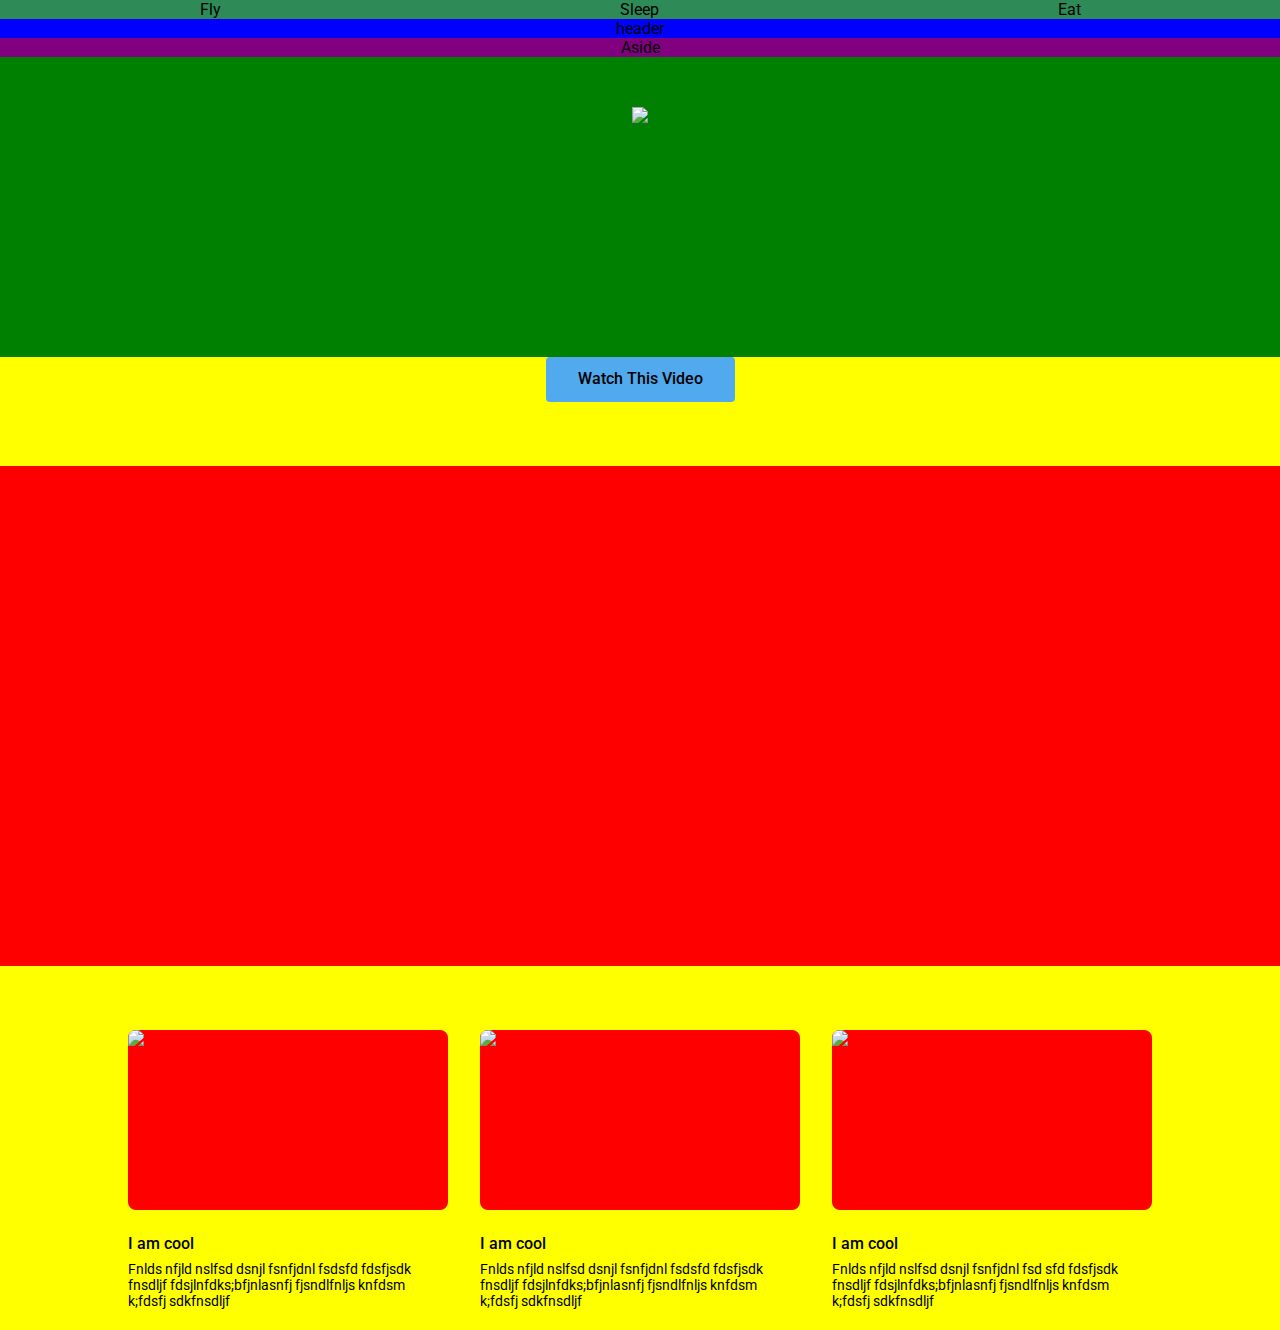
==== index.html @ c0ce0386 "Animation" ====
<!--
    NOTES

    static state
    hover state

    caniuse.com

    red lighting

    not only visual design but interaction

    content box holds borderbox
    
    color constrast accessibility
    -color contrast checker

    ASSIGNMENT TWO
    1.Create a CSS responsive template with small (mobile), 
    medium and large screen breakpoints. Think phone, 
    tablet and desktop. 

    2. Create colored or grey boxes so that you can 
    easily see how the layout is working. 
    
    3. Implement basic styling: colors, fonts 
    and other media. This is ramping up 
    towards your Midterm, so start strong 
    so you can complete the Midterm.

-->
<!DOCTYPE html>
<html lang="en">

<head>
    <meta charset="utf-8">
    <meta name="viewport" content="width=device-width, initial-scale=1.0">
    <title>Web Dev 2</title>


    <link rel="stylesheet" media="screen" href="styles.css">
    <link href="https://fonts.googleapis.com/css?family=Roboto:400,500,700&display=swap" rel="stylesheet">
</head>


<body>

    <div class="color-container">

        <nav class="navigation">
            <!--
                 <div class="nav-logo">
                
            </div>
            -->

            <ul class="nav-links">
                <li><a href=""></a>Fly</li>
                <li><a href=""></a>Sleep</li>
                <li><a href=""></a>Eat</li>
            </ul>

            <div class="burger" id="myBurger">
                <div class="line1"></div>
                <div class="line2"></div>
                <div class="line3"></div>
            </div>
        </nav>

        <header class="box1">
            header
        </header>

        <aside class="box2">
            Aside
        </aside>

        <main>

            <div class="animation-container">
                <div class="hero">
                    <div class="animation-baby-container">
                        <img
                            src="https://images.vexels.com/media/users/3/157970/isolated/preview/c156b4270aea292b9b335dd463ea17eb-earth-planet-icon-earth-icon-by-vexels.png">
                    </div>
                </div>
            </div>

            <div class="container">
                <div class="block-1">
                    <div class="button-main">
                        Watch This Video
                    </div>
                </div>
            </div>



            <div class="container">
                <div class="background-full">
                </div>
            </div>

            <div class="container">
                <div class="cards">

                    <div class="card-item">
                        <!--Begin card image-->
                        <div class="card-mask">
                            <div class="card-image">
                                <img
                                    src="
                                https://cdn.i-scmp.com/sites/default/files/styles/768x768/public/d8/images/methode/2019/06/27/9999a1e2-9720-11e9-b82d-cb52a89d5dff_image_hires_120253.JPG?itok=TmUqOqgM&v=1561608180">
                            </div>
                        </div>
                        <!--Begin Card Content-->
                        <div class="card-title">
                            I am cool
                        </div>
                        <div class="card-p">
                            Fnlds nfjld nslfsd
                            dsnjl fsnfjdnl fsdsfd
                            fdsfjsdk fnsdljf
                            fdsjlnfdks;bfjnlasnfj
                            fjsndlfnljs knfdsm k;fdsfj sdkfnsdljf
                        </div>
                    </div>


                    <div class="card-item">
                        <!--Begin card image-->
                        <div class="card-mask">
                            <div class="card-image">
                                <img
                                    src="
                                https://cdn.i-scmp.com/sites/default/files/styles/768x768/public/d8/images/methode/2019/06/27/9999a1e2-9720-11e9-b82d-cb52a89d5dff_image_hires_120253.JPG?itok=TmUqOqgM&v=1561608180">
                            </div>
                        </div>
                        <!--Begin Card Content-->
                        <div class="card-title">
                            I am cool
                        </div>
                        <div class="card-p">
                            Fnlds nfjld nslfsd
                            dsnjl fsnfjdnl fsdsfd
                            fdsfjsdk fnsdljf
                            fdsjlnfdks;bfjnlasnfj
                            fjsndlfnljs knfdsm k;fdsfj sdkfnsdljf
                        </div>
                    </div>

                    <div class="card-item">
                        <!--Begin card image-->
                        <div class="card-mask">
                            <div class="card-image">
                                <img
                                    src="
                                https://cdn.i-scmp.com/sites/default/files/styles/768x768/public/d8/images/methode/2019/06/27/9999a1e2-9720-11e9-b82d-cb52a89d5dff_image_hires_120253.JPG?itok=TmUqOqgM&v=1561608180">
                            </div>
                        </div>
                        <!--Begin Card Content-->
                        <div class="card-title">
                            I am cool
                        </div>
                        <div class="card-p">
                            Fnlds nfjld nslfsd
                            dsnjl fsnfjdnl fsd sfd
                            fdsfjsdk fnsdljf
                            fdsjlnfdks;bfjnlasnfj
                            fjsndlfnljs knfdsm k;fdsfj sdkfnsdljf
                        </div>
                    </div>

                </div>
            </div>
    </div>
    </main>

    <script type="text/javascript" src="script.js"></script>
</body>

</html>
---- styles.css ----
body {
    margin: 0;
    text-align: center;

    /*background-color: white;*/
    font-family: "Roboto", 'sans-serif';
}

/*APPLIES TO ALL*/
* {
    margin: 0;
    padding: 0;
    box-sizing: border-box;
}

main {
    background-color: yellow;
}

header {
    background-color: blue;
}


nav {
    background-color: seagreen;
    justify-content: space-around;
}

.nav-links {
    display: flex;
    justify-content: space-around;
}

.nav-links li {
    list-style: none;
}




aside {
    background-color: purple;
}

footer {
    background-color: sienna;
}

img {
    width: 100%;
    height: auto;

    /*Important need pollyfill for IE*/
    object-fit: cover;

}

.hero {
    width: 100%;
    height: 300px;
    display: flex;
    justify-content: center;
    background-color: green;
    overflow: visible;
}

/* animation-fill-mode: forwards

*/
.animation-baby-container {
    width: 200px;
    height: auto;
    margin-top: 50px;
    transform: translateY(0px);
    animation-name: float;
    animation-duration: 2s;
    animation-iteration-count: infinite;
    animation-timing-function: ease-in;

}

@keyframes float {
    0% {
        transform: translateY(0%);
        transform: scale(1);
    }

    50% {
        transform: translateX(-40px);
        transform: scale(1.1);
    }

    100% {
        transform: translateY(0px);
        transform: scale(0);
    }

}

.container {
    width: 100%;
    height: auto;
    display: flex;
    justify-content: center;
}


.block-1 {
    display: flex;
    width: 100%;
    height: auto;
    justify-content: center;
}

.cards {
    width: 1024px;
    height: 300px;
    display: flex;

    /*stuff next to eachother*/
    flex-direction: row;
    /*spread stuff out*/
    justify-content: space-between;
    border: 0px solid black;
    margin-top: 64px;

}

.card-item {
    width: 320px;
    height: auto;
    display: flex;
    flex-direction: column;
    text-align: left;
    color: #000000;
}

.card-mask {
    width: 320px;
    height: 180px;
    background-color: red;
    border-radius: 8px;
    overflow: hidden;
    align-items: top;
}

.card-image {
    width: 100%;
    height: auto;
}

.card-title {
    font-weight: 500;
    font-size: 16px;
    margin-top: 24px;
}

.card-p {
    font-size: 14px;
    font-weight: 400;
    margin-top: 8px;
    width: 300px;
}

/*BUTTON
-hover 
-focus  or accessibility. built into browser
-active or click state
-disbled
*/
.button-main {
    display: flex;
    justify-content: center;
    border-radius: 4px;
    background-color: rgb(81, 169, 238);

    /*  can reduce padding to just top and right
    text is usually off by a pixel or two*/
    padding: 12px 32px 14px 32px;
    font-weight: 500;
    transition: all 200ms ease;
    /*transition: cubic-bezier(0.1, 0.7, 1.0, 0.1);*/
    cursor: pointer;
}

.button-main:hover {
    box-shadow: 2px 2px 5px grey;
}

.background-full {
    width: 100%;
    height: 500px;
    margin-top: 64px;
    background-color: red;
    background-image: url(https://www.rafu.com/wp-content/uploads/2019/10/spirited-away.jpg);
    background-repeat: no-repeat;
    background-size: cover;
    background-position: center;

}


/*
for clicking
.button-main:active {
    background-color: pink;
}
tabbing
.button-main:focus {}
*/





@media only screen and (max-width : 414px) {
    .container {
        padding: 0px 16px;
    }

    .cards {
        width: 100%;
        flex-direction: column;
        justify-content: center;
        margin-top: 364px;
    }

    .card-item {
        width: 100%;
    }

    .card-mask {
        width: 100%;
    }

    .button-main {
        width: 100%;
        padding: 8px;
    }

    .background-full {
        background-position: left;
    }


}
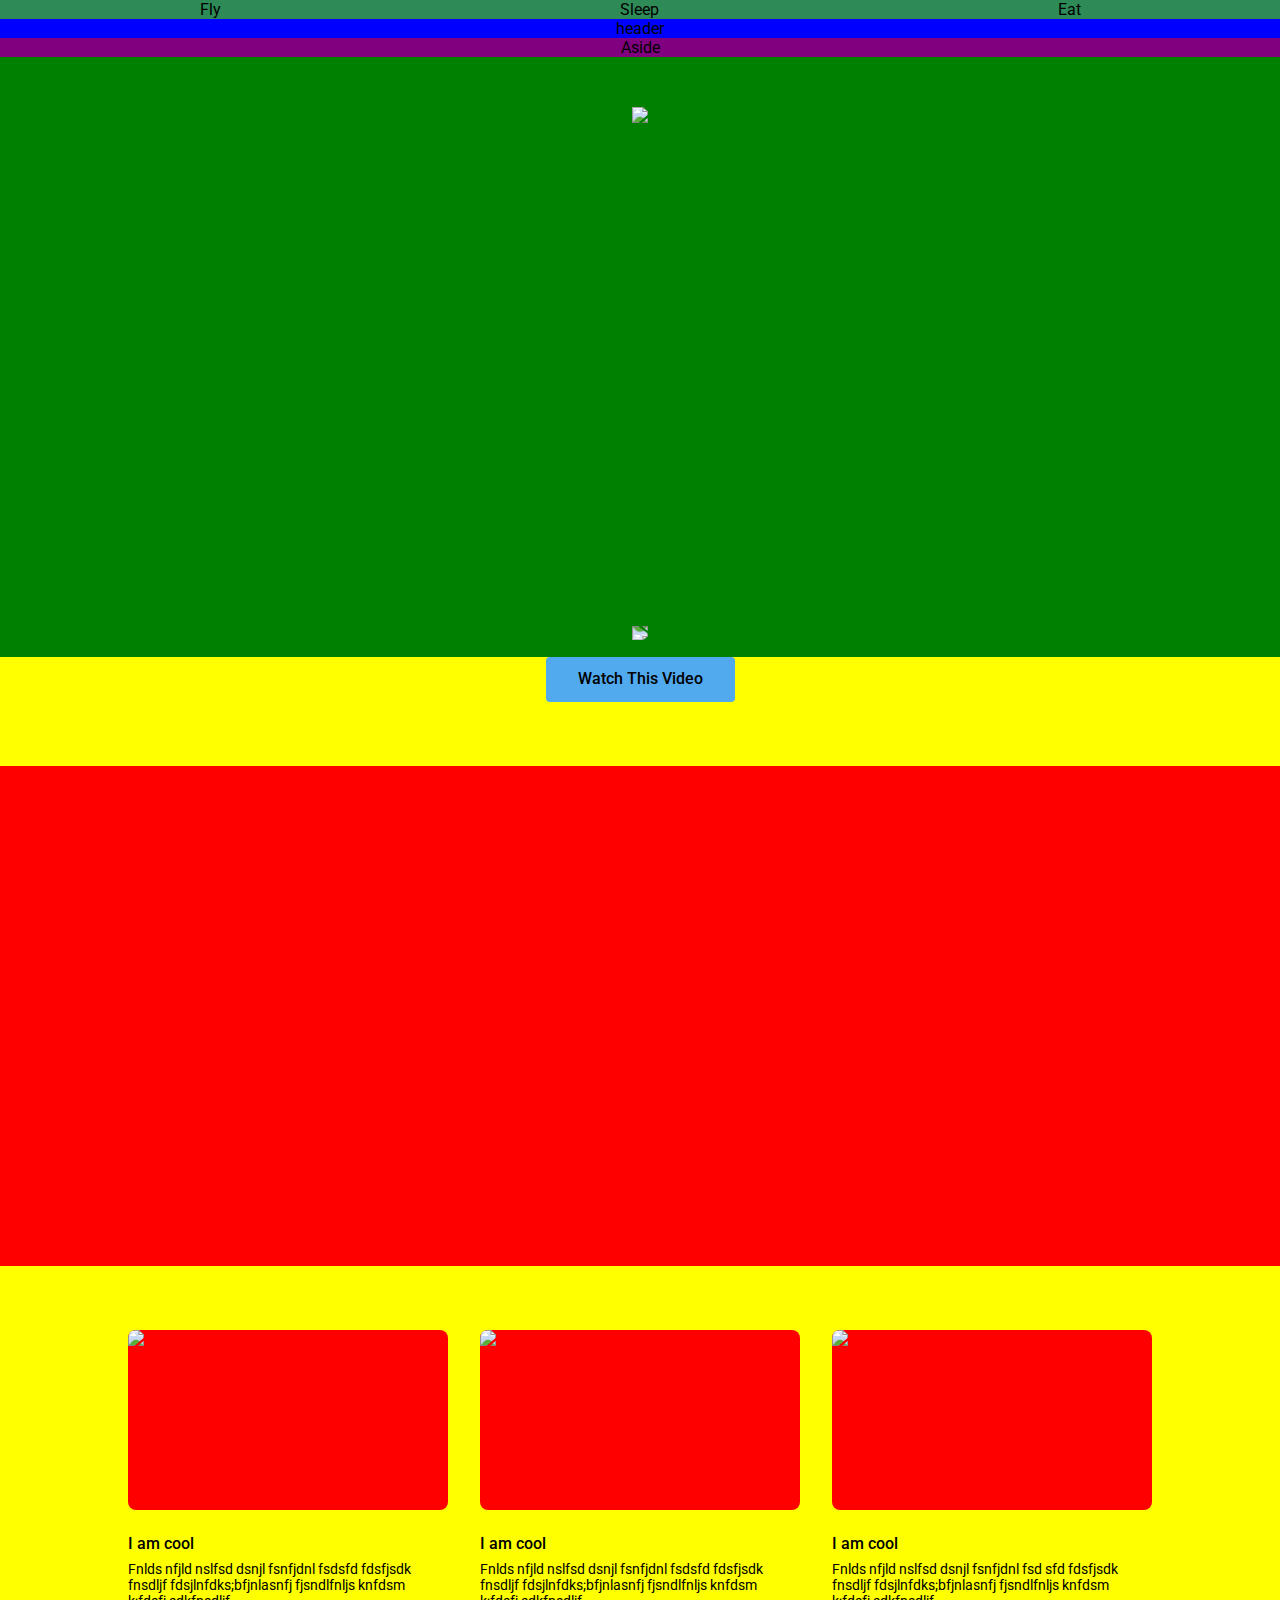
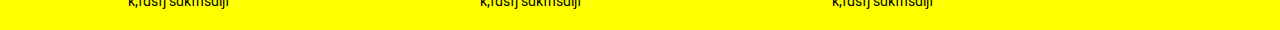
==== commit 30f7e9a4: "Add files via upload" ====
--- a/index.html
+++ b/index.html
@@ -80,6 +80,15 @@
             <div class="animation-container">
                 <div class="hero">
                     <div class="animation-baby-container">
+                        <img
+                            src="https://images.vexels.com/media/users/3/157970/isolated/preview/c156b4270aea292b9b335dd463ea17eb-earth-planet-icon-earth-icon-by-vexels.png">
+                    </div>
+                </div>
+            </div>
+
+            <div class="animation-container">
+                <div class="hero">
+                    <div class="animation-baby-container-1">
                         <img
                             src="https://images.vexels.com/media/users/3/157970/isolated/preview/c156b4270aea292b9b335dd463ea17eb-earth-planet-icon-earth-icon-by-vexels.png">
                     </div>
--- a/styles.css
+++ b/styles.css
@@ -80,22 +80,50 @@
 
 }
 
+
 @keyframes float {
     0% {
-        transform: translateY(0%);
-        transform: scale(1);
+        transform: translateX(0%);
+        transform: scale(1.01);
     }
 
     50% {
-        transform: translateX(-40px);
-        transform: scale(1.1);
+        transform: translateY(-40px);
+        transform: scale(1.05);
     }
 
     100% {
-        transform: translateY(0px);
-        transform: scale(0);
-    }
-
+        transform: translateX(0px);
+        transform: scale(1.01);
+    }
+
+}
+
+.animation-baby-container-1 {
+    width: 200px;
+    height: auto;
+    margin-top: 50px;
+    transform: rotateX(150deg);
+    animation-name: rotate;
+    animation-duration: 2s;
+    animation-iteration-count: infinite;
+    animation-timing-function: ease-in;
+
+}
+
+@keyframes rotate {
+    0% {
+        transform: rotateX(0deg);
+
+    }
+
+    50% {
+        transform: rotateY(180deg)
+    }
+
+    100% {
+        transform: rotateX(0deg);
+    }
 }
 
 .container {
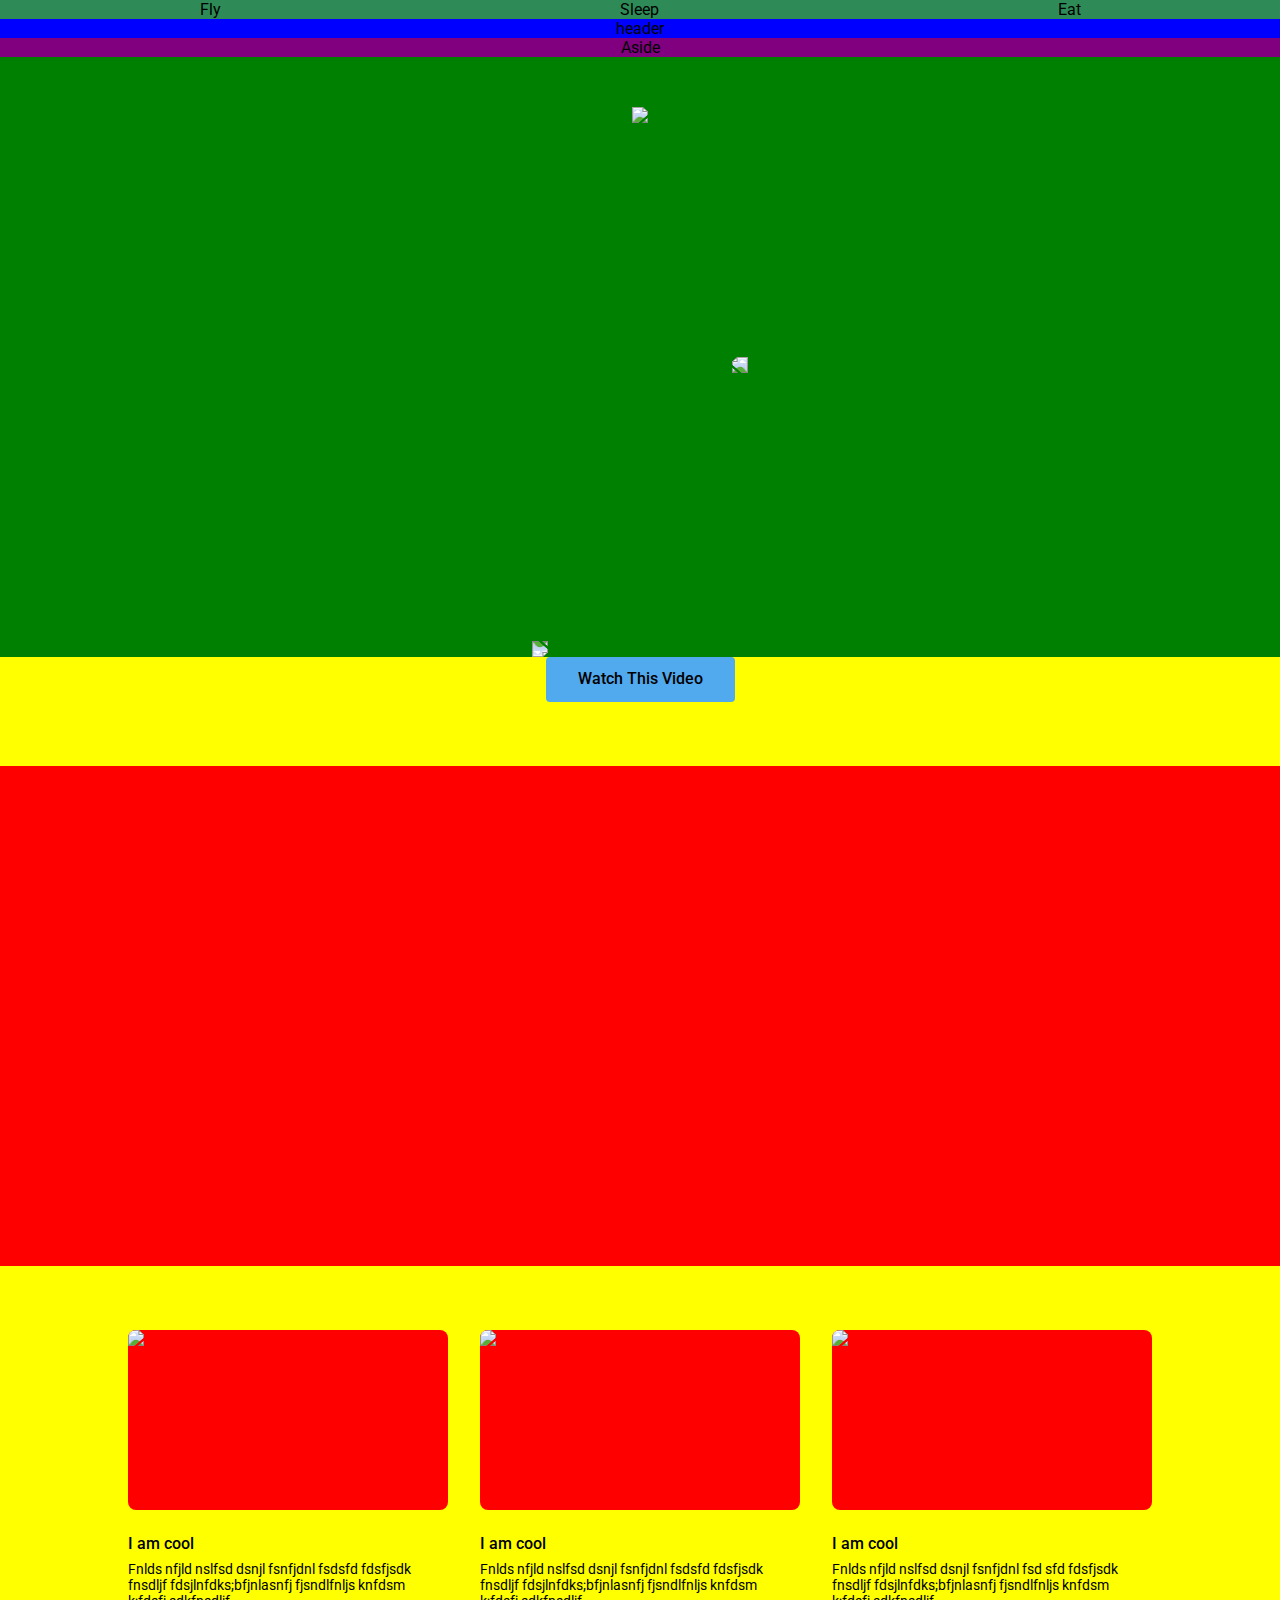
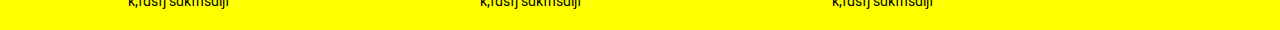
==== commit 984e3287: "3d animations" ====
--- a/index.html
+++ b/index.html
@@ -92,6 +92,10 @@
                         <img
                             src="https://images.vexels.com/media/users/3/157970/isolated/preview/c156b4270aea292b9b335dd463ea17eb-earth-planet-icon-earth-icon-by-vexels.png">
                     </div>
+                    <div class="animation-baby-container-2">
+                        <img
+                            src="https://images.vexels.com/media/users/3/157970/isolated/preview/c156b4270aea292b9b335dd463ea17eb-earth-planet-icon-earth-icon-by-vexels.png">
+                    </div>
                 </div>
             </div>
 
@@ -143,6 +147,7 @@
                                 <img
                                     src="
                                 https://cdn.i-scmp.com/sites/default/files/styles/768x768/public/d8/images/methode/2019/06/27/9999a1e2-9720-11e9-b82d-cb52a89d5dff_image_hires_120253.JPG?itok=TmUqOqgM&v=1561608180">
+
                             </div>
                         </div>
                         <!--Begin Card Content-->
--- a/styles.css
+++ b/styles.css
@@ -103,9 +103,9 @@
     width: 200px;
     height: auto;
     margin-top: 50px;
-    transform: rotateX(150deg);
+    transform: rotateX(180deg);
     animation-name: rotate;
-    animation-duration: 2s;
+    animation-duration: 4s;
     animation-iteration-count: infinite;
     animation-timing-function: ease-in;
 
@@ -114,17 +114,53 @@
 @keyframes rotate {
     0% {
         transform: rotateX(0deg);
-
+        opacity: 100%;
     }
 
     50% {
-        transform: rotateY(180deg)
+        transform: rotateY(180deg);
+        opacity: 70%;
     }
 
     100% {
         transform: rotateX(0deg);
-    }
-}
+        opacity: 100%;
+    }
+}
+
+
+.animation-baby-container-2 {
+    width: 200px;
+    height: auto;
+    margin-bottom: 50px;
+    transform: rotateY(180deg);
+    animation-name: rotate2;
+    animation-duration: 4s;
+    animation-iteration-count: infinite;
+    animation-timing-function: ease-in;
+
+}
+
+@keyframes rotate2 {
+    0% {
+        transform: rotateY(0deg);
+        opacity: 100%;
+    }
+
+    50% {
+        transform: rotateX(180deg);
+        opacity: 70%;
+    }
+
+    100% {
+        transform: rotateY(0deg);
+        opacity: 100%;
+    }
+}
+
+
+
+
 
 .container {
     width: 100%;
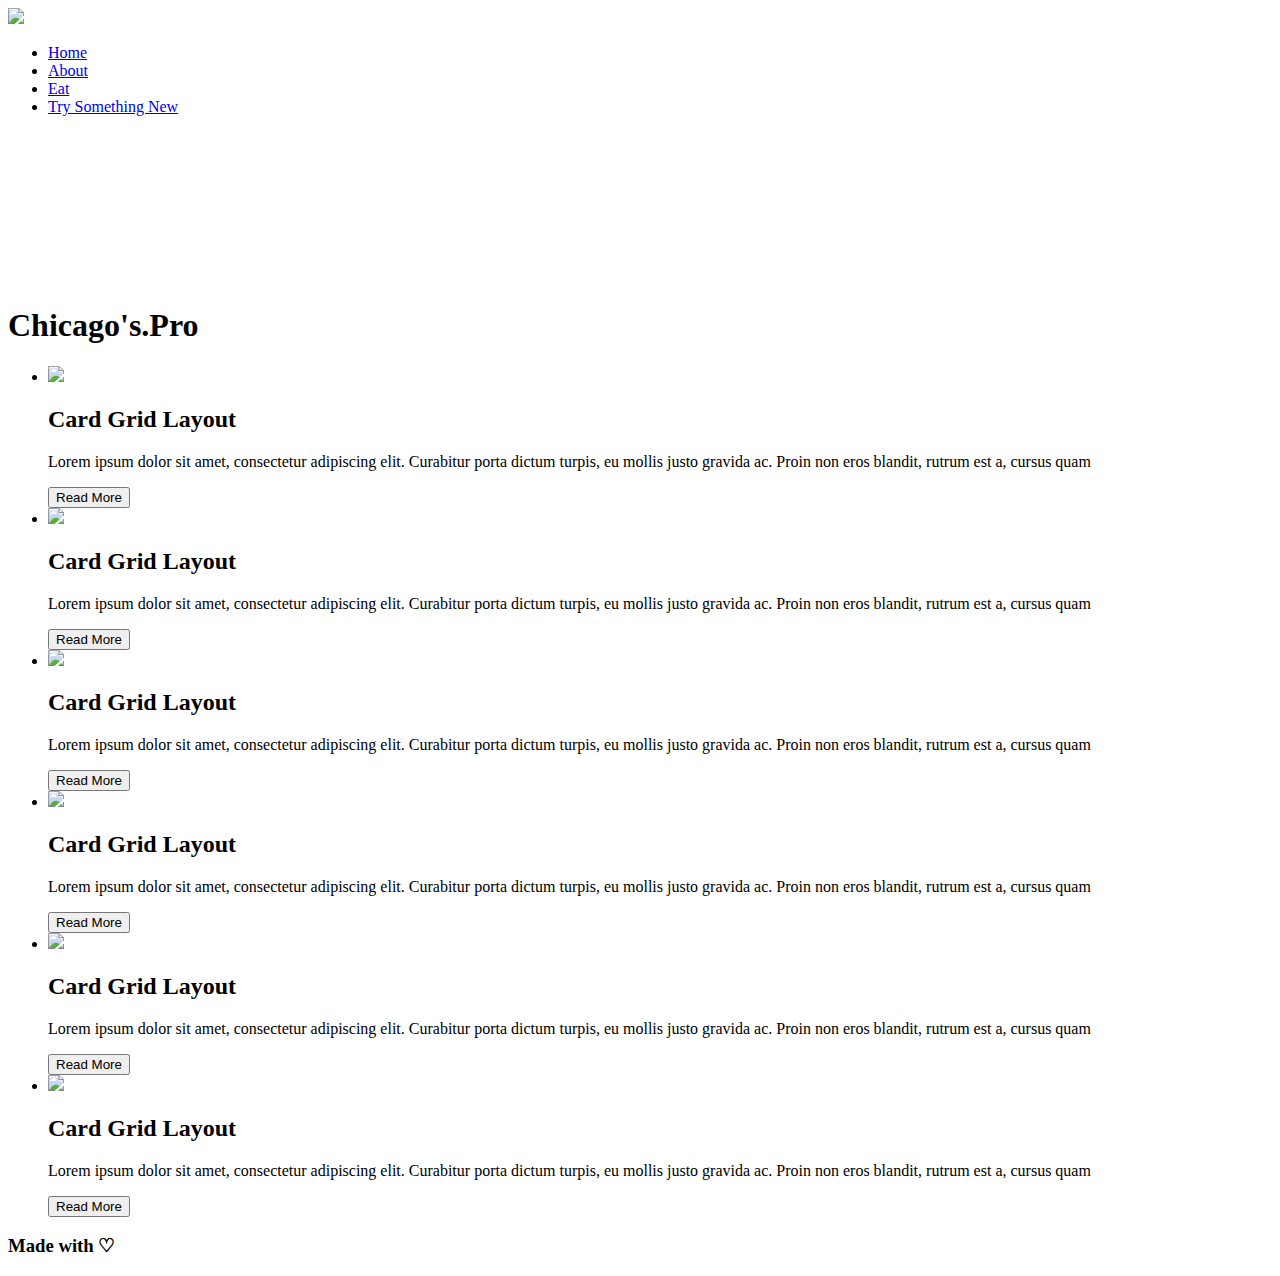
==== commit 0b8b658a: "Add files via upload" ====
--- a/index.html
+++ b/index.html
@@ -1,196 +1,117 @@
-<!--
-    NOTES
-
-    static state
-    hover state
-
-    caniuse.com
-
-    red lighting
-
-    not only visual design but interaction
-
-    content box holds borderbox
-    
-    color constrast accessibility
-    -color contrast checker
-
-    ASSIGNMENT TWO
-    1.Create a CSS responsive template with small (mobile), 
-    medium and large screen breakpoints. Think phone, 
-    tablet and desktop. 
-
-    2. Create colored or grey boxes so that you can 
-    easily see how the layout is working. 
-    
-    3. Implement basic styling: colors, fonts 
-    and other media. This is ramping up 
-    towards your Midterm, so start strong 
-    so you can complete the Midterm.
-
--->
 <!DOCTYPE html>
 <html lang="en">
 
 <head>
-    <meta charset="utf-8">
-    <meta name="viewport" content="width=device-width, initial-scale=1.0">
-    <title>Web Dev 2</title>
-
-
-    <link rel="stylesheet" media="screen" href="styles.css">
-    <link href="https://fonts.googleapis.com/css?family=Roboto:400,500,700&display=swap" rel="stylesheet">
+  <meta charset="UTF-8">
+  <title>Chicago's.Pro</title>
+  <link rel="stylesheet" href="./style.css">
+  <link href="https://fonts.googleapis.com/css?family=Montserrat|Montserrat+Subrayada|Passion+One&display=swap"
+    rel="stylesheet">
+  <link rel="stylesheet" href="https://fonts.googleapis.com/icon?family=Material+Icons">
+  <link href="https://fonts.googleapis.com/css?family=Roboto:400,700,900&display=swap" rel="stylesheet">
+  <script src="js/responsive-nav.js"></script>
 </head>
 
+<body>
+  <header>
+    <a href="#home" class="logo" data-scroll><img src="images/cp.png"> </a>
+    <nav class="nav-collapse">
+      <ul>
+        <li class="menu-item active"><a href="#home" data-scroll>Home</a></li>
+        <li class="menu-item"><a href="about.html" data-scroll>About</a></li>
+        <li class="menu-item"><a href="eat.html" data-scroll>Eat</a></li>
+        <li class="menu-item"><a href="somethingNew.html" data-scroll>Try Something New</a></li>
+      </ul>
+    </nav>
+  </header>
 
-<body>
+  <div class="landing-container">
 
-    <div class="color-container">
+    <video id="videoBG" poster="poster.JPG" autoplay muted loop>
+      <source src="images/IMG_2054.mp4" type="video/mp4">
+  </div>
 
-        <nav class="navigation">
-            <!--
-                 <div class="nav-logo">
-                
+  <main>
+
+    <!-- partial:index.partial.html -->
+    <div class="main">
+      <h1>Chicago's.Pro</h1>
+      <ul class="cards">
+        <li class="cards_item">
+          <div class="card">
+            <div class="card_image"><img src="https://picsum.photos/500/300/?image=10"></div>
+            <div class="card_content">
+              <h2 class="card_title">Card Grid Layout</h2>
+              <p class="card_text">Lorem ipsum dolor sit amet, consectetur adipiscing elit. Curabitur porta dictum
+                turpis, eu mollis justo gravida ac. Proin non eros blandit, rutrum est a, cursus quam</p>
+              <button class="btn card_btn">Read More</button>
             </div>
-            -->
+          </div>
+        </li>
+        <li class="cards_item">
+          <div class="card">
+            <div class="card_image"><img src="https://picsum.photos/500/300/?image=5"></div>
+            <div class="card_content">
+              <h2 class="card_title">Card Grid Layout</h2>
+              <p class="card_text">Lorem ipsum dolor sit amet, consectetur adipiscing elit. Curabitur porta dictum
+                turpis, eu mollis justo gravida ac. Proin non eros blandit, rutrum est a, cursus quam</p>
+              <button class="btn card_btn">Read More</button>
+            </div>
+          </div>
+        </li>
+        <li class="cards_item">
+          <div class="card">
+            <div class="card_image"><img src="https://picsum.photos/500/300/?image=11"></div>
+            <div class="card_content">
+              <h2 class="card_title">Card Grid Layout</h2>
+              <p class="card_text">Lorem ipsum dolor sit amet, consectetur adipiscing elit. Curabitur porta dictum
+                turpis, eu mollis justo gravida ac. Proin non eros blandit, rutrum est a, cursus quam</p>
+              <button class="btn card_btn">Read More</button>
+            </div>
+          </div>
+        </li>
+        <li class="cards_item">
+          <div class="card">
+            <div class="card_image"><img src="https://picsum.photos/500/300/?image=14"></div>
+            <div class="card_content">
+              <h2 class="card_title">Card Grid Layout</h2>
+              <p class="card_text">Lorem ipsum dolor sit amet, consectetur adipiscing elit. Curabitur porta dictum
+                turpis, eu mollis justo gravida ac. Proin non eros blandit, rutrum est a, cursus quam</p>
+              <button class="btn card_btn">Read More</button>
+            </div>
+          </div>
+        </li>
+        <li class="cards_item">
+          <div class="card">
+            <div class="card_image"><img src="https://picsum.photos/500/300/?image=17"></div>
+            <div class="card_content">
+              <h2 class="card_title">Card Grid Layout</h2>
+              <p class="card_text">Lorem ipsum dolor sit amet, consectetur adipiscing elit. Curabitur porta dictum
+                turpis, eu mollis justo gravida ac. Proin non eros blandit, rutrum est a, cursus quam</p>
+              <button class="btn card_btn">Read More</button>
+            </div>
+          </div>
+        </li>
+        <li class="cards_item">
+          <div class="card">
+            <div class="card_image"><img src="https://picsum.photos/500/300/?image=2"></div>
+            <div class="card_content">
+              <h2 class="card_title">Card Grid Layout</h2>
+              <p class="card_text">Lorem ipsum dolor sit amet, consectetur adipiscing elit. Curabitur porta dictum
+                turpis, eu mollis justo gravida ac. Proin non eros blandit, rutrum est a, cursus quam</p>
+              <button class="btn card_btn">Read More</button>
+            </div>
+          </div>
+        </li>
+      </ul>
+  </main>
+  </div>
 
-            <ul class="nav-links">
-                <li><a href=""></a>Fly</li>
-                <li><a href=""></a>Sleep</li>
-                <li><a href=""></a>Eat</li>
-            </ul>
-
-            <div class="burger" id="myBurger">
-                <div class="line1"></div>
-                <div class="line2"></div>
-                <div class="line3"></div>
-            </div>
-        </nav>
-
-        <header class="box1">
-            header
-        </header>
-
-        <aside class="box2">
-            Aside
-        </aside>
-
-        <main>
-
-            <div class="animation-container">
-                <div class="hero">
-                    <div class="animation-baby-container">
-                        <img
-                            src="https://images.vexels.com/media/users/3/157970/isolated/preview/c156b4270aea292b9b335dd463ea17eb-earth-planet-icon-earth-icon-by-vexels.png">
-                    </div>
-                </div>
-            </div>
-
-            <div class="animation-container">
-                <div class="hero">
-                    <div class="animation-baby-container-1">
-                        <img
-                            src="https://images.vexels.com/media/users/3/157970/isolated/preview/c156b4270aea292b9b335dd463ea17eb-earth-planet-icon-earth-icon-by-vexels.png">
-                    </div>
-                    <div class="animation-baby-container-2">
-                        <img
-                            src="https://images.vexels.com/media/users/3/157970/isolated/preview/c156b4270aea292b9b335dd463ea17eb-earth-planet-icon-earth-icon-by-vexels.png">
-                    </div>
-                </div>
-            </div>
-
-            <div class="container">
-                <div class="block-1">
-                    <div class="button-main">
-                        Watch This Video
-                    </div>
-                </div>
-            </div>
-
-
-
-            <div class="container">
-                <div class="background-full">
-                </div>
-            </div>
-
-            <div class="container">
-                <div class="cards">
-
-                    <div class="card-item">
-                        <!--Begin card image-->
-                        <div class="card-mask">
-                            <div class="card-image">
-                                <img
-                                    src="
-                                https://cdn.i-scmp.com/sites/default/files/styles/768x768/public/d8/images/methode/2019/06/27/9999a1e2-9720-11e9-b82d-cb52a89d5dff_image_hires_120253.JPG?itok=TmUqOqgM&v=1561608180">
-                            </div>
-                        </div>
-                        <!--Begin Card Content-->
-                        <div class="card-title">
-                            I am cool
-                        </div>
-                        <div class="card-p">
-                            Fnlds nfjld nslfsd
-                            dsnjl fsnfjdnl fsdsfd
-                            fdsfjsdk fnsdljf
-                            fdsjlnfdks;bfjnlasnfj
-                            fjsndlfnljs knfdsm k;fdsfj sdkfnsdljf
-                        </div>
-                    </div>
-
-
-                    <div class="card-item">
-                        <!--Begin card image-->
-                        <div class="card-mask">
-                            <div class="card-image">
-                                <img
-                                    src="
-                                https://cdn.i-scmp.com/sites/default/files/styles/768x768/public/d8/images/methode/2019/06/27/9999a1e2-9720-11e9-b82d-cb52a89d5dff_image_hires_120253.JPG?itok=TmUqOqgM&v=1561608180">
-
-                            </div>
-                        </div>
-                        <!--Begin Card Content-->
-                        <div class="card-title">
-                            I am cool
-                        </div>
-                        <div class="card-p">
-                            Fnlds nfjld nslfsd
-                            dsnjl fsnfjdnl fsdsfd
-                            fdsfjsdk fnsdljf
-                            fdsjlnfdks;bfjnlasnfj
-                            fjsndlfnljs knfdsm k;fdsfj sdkfnsdljf
-                        </div>
-                    </div>
-
-                    <div class="card-item">
-                        <!--Begin card image-->
-                        <div class="card-mask">
-                            <div class="card-image">
-                                <img
-                                    src="
-                                https://cdn.i-scmp.com/sites/default/files/styles/768x768/public/d8/images/methode/2019/06/27/9999a1e2-9720-11e9-b82d-cb52a89d5dff_image_hires_120253.JPG?itok=TmUqOqgM&v=1561608180">
-                            </div>
-                        </div>
-                        <!--Begin Card Content-->
-                        <div class="card-title">
-                            I am cool
-                        </div>
-                        <div class="card-p">
-                            Fnlds nfjld nslfsd
-                            dsnjl fsnfjdnl fsd sfd
-                            fdsfjsdk fnsdljf
-                            fdsjlnfdks;bfjnlasnfj
-                            fjsndlfnljs knfdsm k;fdsfj sdkfnsdljf
-                        </div>
-                    </div>
-
-                </div>
-            </div>
-    </div>
-    </main>
-
-    <script type="text/javascript" src="script.js"></script>
+  <h3 class="made_by">Made with ♡</h3>
+  <!-- partial -->
+  <script src="js/fastclick.js"></script>
+  <script src="js/scroll.js"></script>
+  <script src="js/fixed-responsive-nav.js"></script>
 </body>
 
 </html>